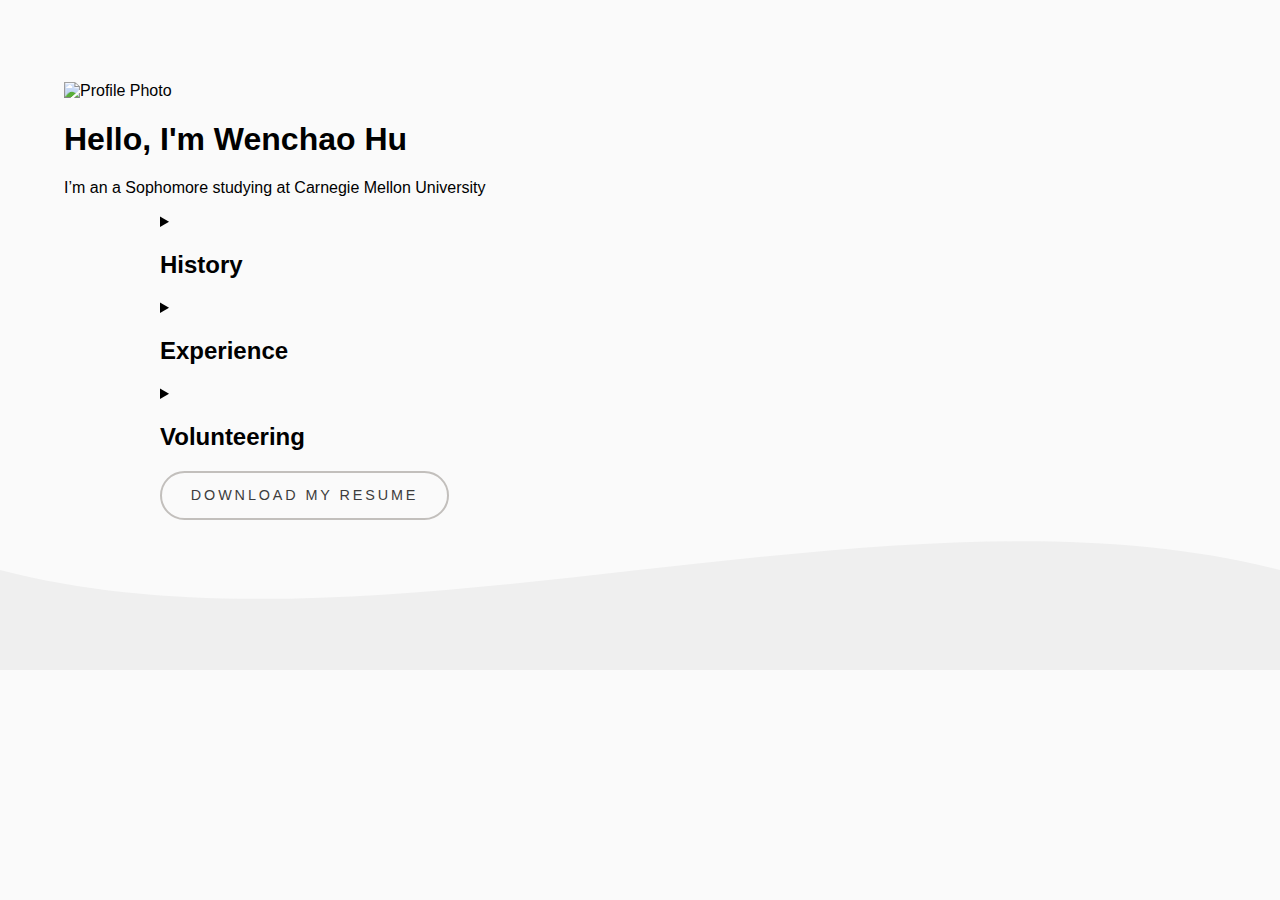
==== about.html @ 637ef560 "Basic about me page" ====
<!DOCTYPE html>
<html lang="en">

<head>
  <meta charset="UTF-8" />
  <meta name="viewport" content="width=device-width, initial-scale=1.0" />
  
  <meta name="description" content="Wenchao Hu's Photography">
  <link rel="stylesheet" href="static/css/main.css" />
  <link rel="stylesheet" href="static/css/page.css" />  

  <title>About Me</title>

</head>
<body>
  <nav class="visible">
    <div class="container">
      <a href="/" class="nav-logo" title="Back to Homepage">
        Wenchao Hu
      </a>
      <div class="nav-links">
        <a href="about.html" class="link">about</a>
        <a href="projects.html" class="link">projects</a>
         
      </div> 
    </div>
  </nav>

  <main>
    <section id="about" class="container">
      <div class="intro-container">
        <div class="intro-image">
          <img src="./static/images/about/profile.jpg" alt="Profile Photo">
        </div>
        <div class="intro">
          <h1 class="section-title">Hello, I'm Wenchao Hu</h1>
          <p class="bold-text"> I’m an a Sophomore studying at Carnegie Mellon University</p>
        </div>
      </div>
    </section>
    <section id="history" class="container inner-container">
      <details>
        <summary>
          <h2 class="subsection-title">
            History
          </h2>
        </summary>
        <div class="main-text">
          <p>
            I first started coding sometime in 2017 after taking a C# course in my 2nd year of university. The very
            first thing I built was a command-line GPA calculator (<a
              href="https://github.com/jemimaabu/GPA-Calculator-C-" target="_blank" rel="noopener">legacy
              code here</a> for posterity)
            and from then, I was
            hooked.
          </p>
          <p>
            I knew I enjoyed figuring out the logic behind creating applications but I was more interested in learning
            how to make it look pretty to users. That's how I started my <a href="https://linkedin.com/in/jemimaabu"
              target="_blank" rel="noopener">career</a> in front end development.
          </p>
          <p>
            I’m constantly trying to learn new technologies and concepts and I try to share my knowledge by <a
              href="articles">writing
              articles</a> and <a href="talks">speaking</a> at conferences.
          </p>
          <p>
            I enjoy building fun designs on <a href="https://codepen.io/Jemimaabu" target="_blank"
              rel="noopener">Codepen</a> and
            time-saving projects on <a href="https://github.com/jemimaabu" target="_blank" rel="noopener">Github</a>. I
            also publish
            beginner-friendly
            articles on <a href="https://hashnode.com/@jemimaabu" target="_blank" rel="noopener">Hashnode</a>
            and <a href="https://www.freecodecamp.org/news/author/jemima/" target="_blank"
              rel="noopener">freeCodeCamp</a>.</p>
          <p>
            I’m very dedicated to diversity and inclusion in the tech space so I try to <a
              href="#volunteering">volunteer my time</a> and support initiatives targeted
            towards minorities and provide direct mentorship to people who look like me.
          </p>
          <p>
            Currently, I’m focused on moving to the next stage of my career and achieving mid-level developer status.
          </p>
          <p>
            Thanks for reading &#128522;
          </p>
        </div>
      </details>
    </section>
    <section id="experience" class="container inner-container">
      <details>
        <summary>
          <h2 class="subsection-title">
            Experience
          </h2>
        </summary>
        <div class="main-text">
          <div class="text">
            <h3 class="text-header"><b>Front End Developer</b> — <a href="https://wemakewebsites.com/" target="_blank"
                rel="noopener">We Make Websites</a> </h3>
            <p class="text-subtitle">MAY 2021 - PRESENT | London, England</p>
            <ul>
              <li>Working with Shopify technologies to create e-commerce stores on various client projects.</li>
            </ul>
          </div>
          <div class="text">
            <h3 class="text-header"><b>Front End Developer</b> — <a href="https://telesoftas.com/" target="_blank"
                rel="noopener">Telesoftas</a> </h3>
            <p class="text-subtitle">FEB 2020 - DEC 2021 | Kaunas, Lithuania</p>
            <ul>
              <li>Responsible for building the user interface and developing frontend
                architecture on various client projects using several technologies and
                methodologies.</li>
            </ul>
          </div>
          <div class="text">
            <h3 class="text-header"><b>Front End Developer</b> — <a href="https://www.sumo-soft.com/" target="_blank"
                rel="noopener">Sumosoft</a> </h3>
            <p class="text-subtitle">MAY 2018 - MARCH 2019 | United Kingdom (Remote)</p>
            <ul>
              <li>Developed web pages for shops on Savile Row using an internal content
                management system. Worked on the team that built the company
                website.</li>
            </ul>
          </div>
          <div class="text">
            <h3 class="text-header"><b>Front End Developer</b> — <a href="https://naturesownwonders.com/"
                target="_blank" rel="noopener">Nature’s Own
                Wonder</a> </h3>
            <p class="text-subtitle">FEB 2018 - MAY 2018 | Lagos, Nigeria</p>
            <ul>
              <li>Responsible for creating wireframes, mockups and prototypes for
                products and seeing them to deployment.</li>
            </ul>
          </div>
          <div class="text">
            <h3 class="text-header"><b>Front End Developer, UI Designer</b> — <a href="https://omoelle.com/"
                target="_blank" rel="noopener">Omoelle</a>
            </h3>
            <p class="text-subtitle">SEPT 2017 - FEB 2018 | Lagos, Nigeria</p>
            <ul>
              <li>Designed and developed a new website layout for an existing
                e-commerce site.</li>
            </ul>
          </div>
        </div>
      </details>
    </section>
    <section id="volunteering" class="container inner-container">
      <details>
        <summary>
          <h2 class="subsection-title">
            Volunteering
          </h2>
        </summary>
        <div class="main-text">
          <div class="text">
            <h3 class="text-header"><b>Workshop Trainer</b> — <a
                href="https://www.facebook.com/media/set/?vanity=TeleSoftas&set=a.10157567631476723" target="_blank"
                rel="noopener">Women Go Tech</a>
            </h3>
            <p class="text-subtitle">OCT 2020 | Kaunas, Lithuania</p>
            <ul>
              <li>Taught a one-day workshop on web accessibility.</li>
            </ul>
          </div>
          <div class="text">
            <h3 class="text-header"><b>Web Development Teacher</b> — <a href="http://unilagconsult.com.ng/cybercamp"
                target="_blank" rel="noopener">UNILAG
                CyberCamp</a>
            </h3>
            <p class="text-subtitle">JULY – AUG 2019 | Lagos, Nigeria</p>
            <ul>
              <li>Taught the basics of web development to children between the ages of 10 to 17 years. Built the
                CyberCamp
                website from scratch using HTML and CSS.
              </li>
            </ul>
          </div>
          <div class="text">
            <h3 class="text-header"><b>Workshop Trainer</b> — <a href="http://www.raoatech.com/" target="_blank"
                rel="noopener">Raoatech</a>
            </h3>
            <p class="text-subtitle">JUN 2019 | Lagos, Nigeria</p>
            <ul>
              <li>Taught a one-day workshop on the basics of web design and development to students at the Lagos
                University Teaching Hospital.
              </li>
            </ul>
          </div>
          <div class="text">
            <h3 class="text-header"><b>Web Development Teacher</b> — <a href="https://girlcode.academy/" target="_blank"
                rel="noopener">GirlCode Academy</a>
            </h3>
            <p class="text-subtitle">FEB - MAR 2019 | Lagos, Nigeria</p>
            <ul>
              <li>Taught selected female candidates the basics of front end development.
              </li>
            </ul>
          </div>
          <div class="text">
            <h3 class="text-header"><b>Volunteer Trainer</b> — <a href="https://pearlsafrica.org/girlscoding/"
                target="_blank" rel="noopener">Pearls Africa</a>
            </h3>
            <p class="text-subtitle">DEC 2017 - JAN 2018 | Lagos, Nigeria</p>
            <ul>
              <li>Taught girls from underprivileged backgrounds the fundamentals of programming.
              </li>
            </ul>
          </div>
        </div>
      </details>
    </section> 


    <div class="section-link container inner-container">
      <a href=""
        class="link-btn">Download My Resume</a>
    </div>
  </main>
  <div class="wave-border top">
    <svg viewBox="0 0 500 150" preserveAspectRatio="none" style="height: 100%; width: 100%;">
      <path d="M0.00,49.98 C149.99,150.00 349.20,-49.98 500.00,49.98 L500.00,150.00 L0.00,150.00 Z"
        style="stroke: none; fill: var(--shade-100)"></path>
      <path class="neon-path" d="M0.00,49.98 C149.99,150.00 349.20,-49.98 500.00,49.98"
        style="stroke: var(--neon-color);fill: none;"></path>
    </svg>
  </div>   
</body>

<script src="./static/js/index.js"></script>

</html>
---- static/css/main.css ----
@import "./theme.css";
@import "./utilities.css";
@import "./animations.css";
@import "../fontello/css/fontello.css";
@import "./coffee.css";

body {
  margin: 0;
  background-color: var(--background-color);
  background-repeat: no-repeat;
  background-position: left top;
  color: var(--text-color);
  font-family: "Inter", sans-serif;
}

body.no-scroll {
  overflow: hidden;
}

* {
  box-sizing: border-box;
}

a {
  color: var(--shade-500);
  text-decoration: none;
}

.link-btn {
  display: inline-block;
  border: 2px solid var(--grey-color);
  background-color: transparent;
  border-radius: 2em;
  padding: 1em 2em;
  text-transform: uppercase;
  font-size: 0.9rem;
  letter-spacing: 0.2em;
  transition: border 500ms, background-color 500ms, color 500ms;
}

.link-btn:hover,
.link-btn:focus {
  outline: none;
  color: var(--background-color);
  background-color: var(--shade-500);
  border-color: var(--shade-500);
}

button {
  border: none;
  background-color: transparent;
  text-transform: uppercase;
  font-size: 0.9rem;
  color: var(--shade-500);
  cursor: pointer;
}

button:hover,
button:focus {
  color: var(--text-color);
}

nav {
  position: sticky;
  top: 0;
  left: 0;
  right: 0;
  padding-top: 2rem;
  padding-bottom: 2rem;
  background-color: var(--background-color);
  transition: top 500ms;
}

nav.js-nav {
  opacity: 0;
}

.js-nav.visible {
  z-index: 50;
  animation: fade-in 0.6s cubic-bezier(0.39, 0.575, 0.565, 1) both;
}

.js-nav.visible.scroll-up {
  top: 0;
}

.js-nav.visible.scroll-down {
  top: -20%;
}

.js-nav.hidden {
  animation: fade-out 0.6s cubic-bezier(0.39, 0.575, 0.565, 1) both;
}

nav .container {
  display: flex;
  justify-content: space-between;
  align-items: center;
}

.nav-links {
  display: flex;
  margin: -1em 0;
  flex: 1 0 auto;
  justify-content: flex-end;
  align-items: center;
}

.nav-links .link {
  position: relative;
  margin: 1em;
  color: var(--text-color);
  font-size: 0.85rem;
  text-transform: uppercase;
  letter-spacing: 1px;
}

.nav-links .link:before {
  content: "";
  z-index: -1;
  position: absolute;
  background-color: var(--secondary-color);
  bottom: 0;
  left: 0;
  width: 100%;
  height: 50%;
  max-width: 0;
  transition: max-width 500ms;
}

.nav-links .link:hover,
.nav-links .link:focus {
  outline: none;
}

.nav-links .link:hover:before,
.nav-links .link:focus:before,
.nav-links .link.active:before {
  max-width: 10rem;
}

.js-nav .nav-controls {
  padding-left: 1rem;
  display: flex;
  align-items: center;
}

.js-nav .nav-controls .hamburger {
  width: 1.5rem;
  margin: 0 1.5rem;
  height: 0.75rem;
  position: relative;
}

.js-nav .nav-controls .hamburger:before,
.js-nav .nav-controls .hamburger:after {
  content: "";
  position: absolute;
  height: 2px;
  width: 100%;
  background-color: var(--shade-500);
  left: 0;
  margin: auto;
  transition: transform 500ms;
}

.nav-controls .hamburger:before {
  top: 0;
}

.nav-controls .hamburger:after {
  bottom: 0;
}

.nav-controls .hamburger.active:before {
  bottom: 0;
  transform: rotate(45deg);
}

.nav-controls .hamburger.active:after {
  top: 0;
  transform: rotate(-45deg);
}

.nav-controls .control {
  display: none;
  font-size: 1rem;
  padding: 0;
}

.js-nav .nav-controls .control {
  display: inline-block;
}

.nav-controls .control:hover,
.nav-controls .control:focus {
  outline: none;
  animation: rotate-center 2s ease-in-out both infinite;
}

.nav-logo {
  position: relative;
  line-height: 1;
  font-size: 1.1rem;
}

.logo {
  text-align: center;
  font-size: 1.25rem;
  color: var(--shade-500);
  letter-spacing: 1px;
  text-transform: uppercase;
}

.wave-border {
  height: 150px;
  overflow: hidden;
}

.scroll-in.js-opacity {
  opacity: 0;
}

.scroll-in.scrolled {
  animation: fade-in-bottom 1s cubic-bezier(0.39, 0.575, 0.565, 1) both;
}

.scroll-in.unscrolled {
  animation: fade-out-top 1s cubic-bezier(0.39, 0.575, 0.565, 1) both;
}

footer {
  padding-top: 2rem;
  padding-bottom: 2rem;
  background-color: var(--shade-100);
}

footer .support.container {
  flex-direction: column;
  align-items: flex-end;
  margin-bottom: 1rem;
}

footer .support p {
  margin: 0 0 0.5rem;
  max-width: 45ch;
  font-size: 0.9rem;
  color: var(--shade-500);
}

footer .container {
  display: flex;
  justify-content: space-between;
  align-items: center;
  flex-wrap: wrap;
}

footer .social-media {
  display: flex;
  margin-left: -0.5rem;
}

footer .social-media a {
  margin: 0.5rem;
  font-size: 1.1rem;
}

footer .copyright {
  font-size: 0.9rem;
  color: var(--shade-500);
} 

@media screen and (min-width: 721px) {
  .hamburger,
  .nav-links .social-media {
    display: none;
  }
}

@media screen and (max-width: 720px) {
  .logo {
    font-size: 1rem;
  }

  .js-nav .nav-links {
    position: absolute;
    padding: 2rem;
    right: 0;
    top: 4.5rem;
    left: 0;
    margin: auto;
    display: flex;
    flex-direction: column;
    width: 100%;
    box-shadow: 0px 0 10px 1px rgb(0 0 0 / 20%);
    border-radius: 0.25em;
    opacity: 0;
    visibility: hidden;
  }

  .js-nav .nav-links.visible {
    z-index: 50;
    background-color: var(--background-color);
    visibility: visible;
    animation: fade-in-top 1s cubic-bezier(0.39, 0.575, 0.565, 1) both;
  }

  .js-nav .nav-links .social-media {
    display: flex;
    margin: 1rem -0.5rem;
  }

  .js-nav .nav-links .social-media a {
    margin: 0 1rem;
    font-size: 1.1rem;
  }

  footer .support.container {
    margin-bottom: 2rem;
  }
}

@media (prefers-reduced-motion) {
  .scroll-in.js-opacity {
    opacity: 1;
    animation: none !important;
  }
}
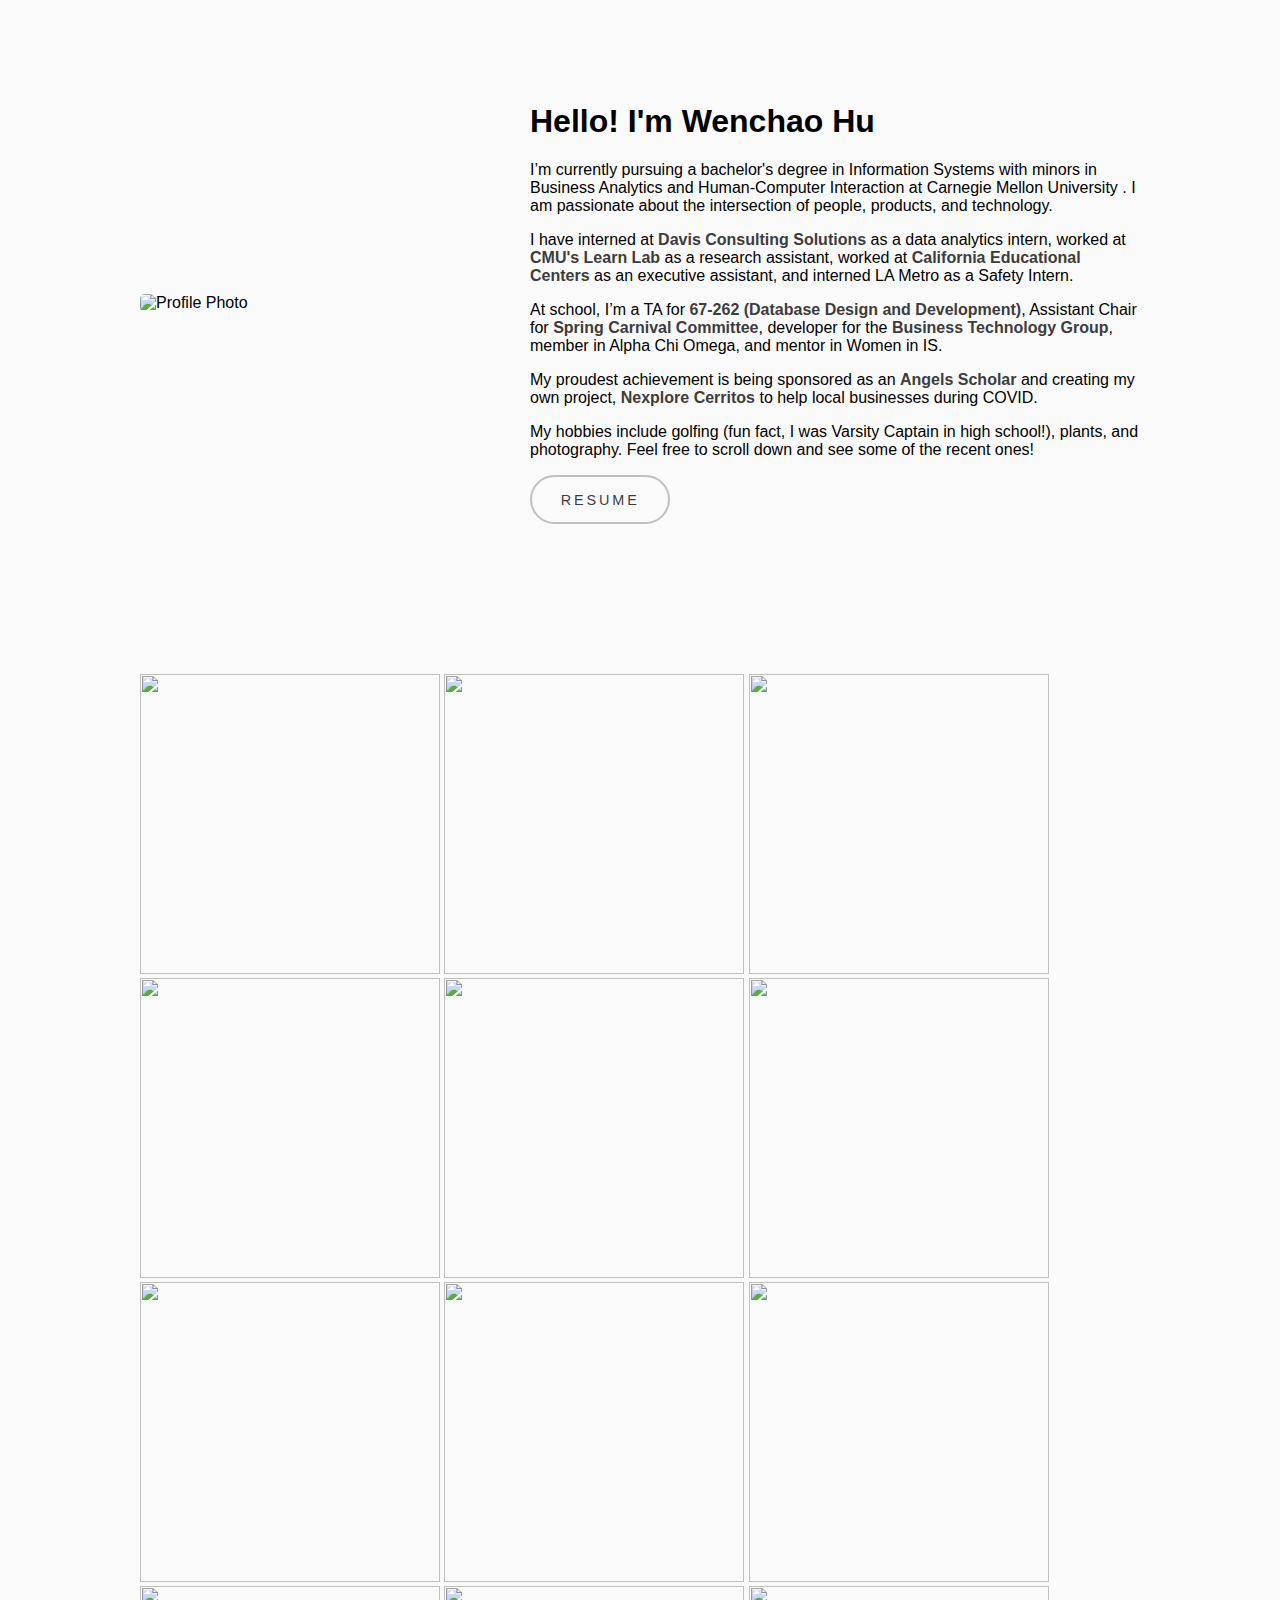
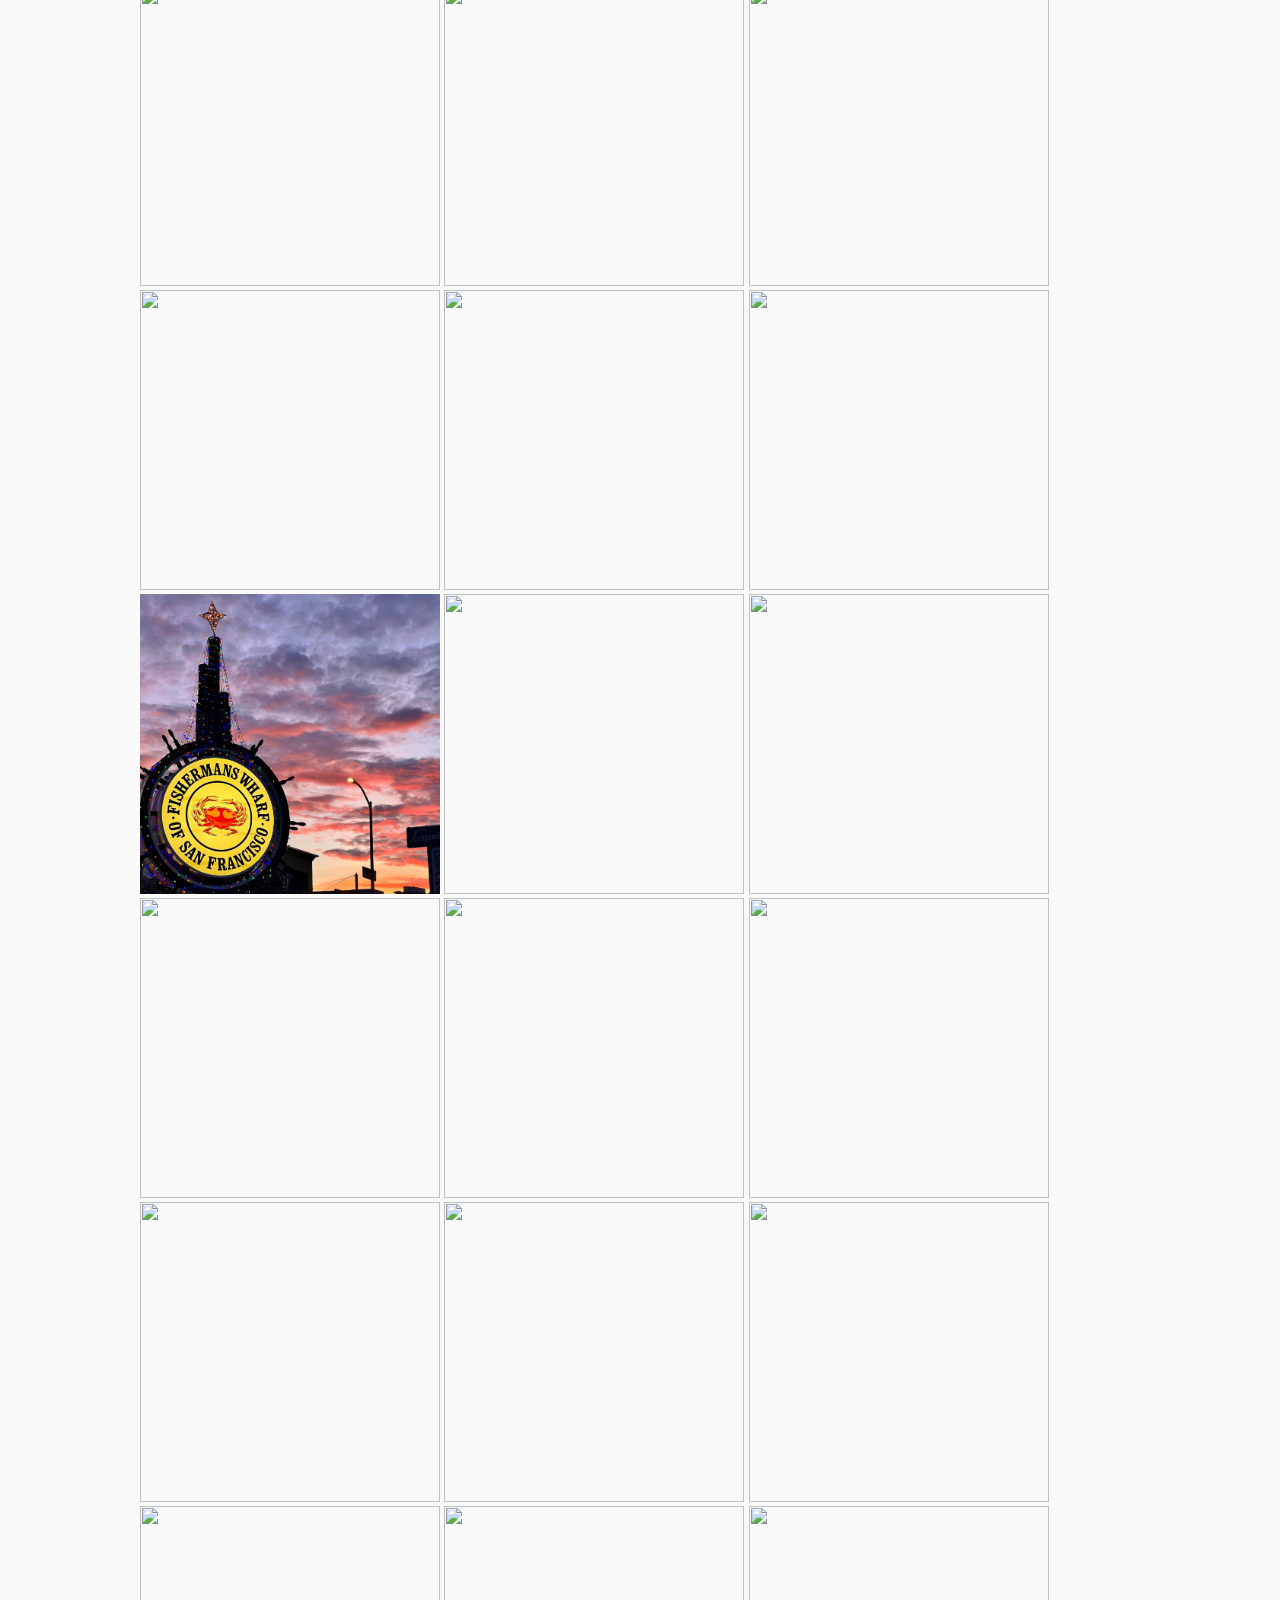
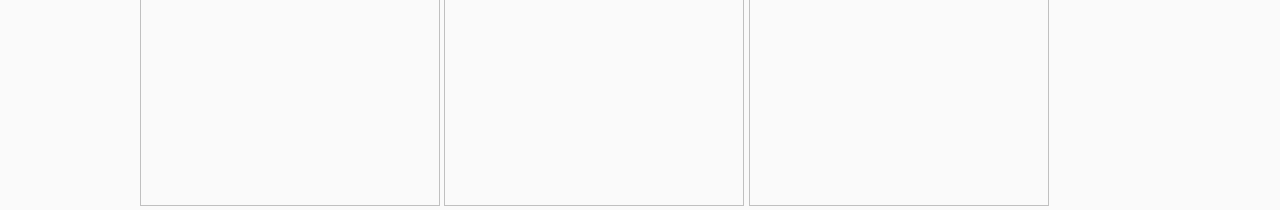
==== commit d1a68feb: "updated about branch with pertenant information" ====
--- a/about.html
+++ b/about.html
@@ -20,212 +20,182 @@
       </a>
       <div class="nav-links">
         <a href="about.html" class="link">about</a>
-        <a href="projects.html" class="link">projects</a>
-         
+        <a href="projects.html" class="link">projects</a> 
       </div> 
     </div>
   </nav>
 
   <main>
-    <section id="about" class="container">
-      <div class="intro-container">
-        <div class="intro-image">
-          <img src="./static/images/about/profile.jpg" alt="Profile Photo">
+    <section id="about" class="container" style="margin-bottom: 150px;"> 
+      <div class="intro-container" style="display: flex; max-width: 1000px; margin: 0 auto; align-items: center;"> 
+        <div class="intro-image" style="width: 35%; margin-right: 40px;"> 
+          <img src="./static/images/about/profile.jpg" alt="Profile Photo" style="width: 100%; height: auto; border-radius: 5px;">
+          
         </div>
-        <div class="intro">
-          <h1 class="section-title">Hello, I'm Wenchao Hu</h1>
-          <p class="bold-text"> I’m an a Sophomore studying at Carnegie Mellon University</p>
+        
+        <div class="intro" style="flex: 1;">
+          <h1 class="section-title"> Hello! I'm Wenchao Hu</h1>
+    
+          <p class="bold-text">
+            I’m currently pursuing a bachelor's degree in Information Systems with 
+            minors in Business Analytics and Human-Computer Interaction at Carnegie Mellon University .
+            I am passionate about the intersection of people, products, and technology.
+          </p>
+    
+          <p class="bold-text">
+            
+          </p>
+    
+          <p class="bold-text">
+            I have interned at <a href="https://www.davisconsultingsolutionspa.com/">
+              <b>Davis Consulting Solutions</b>
+            </a> 
+            as a data analytics intern, 
+            
+            worked at <a href="https://learnlab.org/"><b>CMU's Learn Lab</b></a> 
+            as a research assistant, 
+
+            worked at <a href="https://www.cectutoring.com/"><b>California Educational Centers</b></a> as an executive assistant, 
+
+            and interned LA Metro as a Safety Intern. 
+          </p>
+    
+          <p class="bold-text">
+
+            At school, I’m a TA for <a href="https://www.cmu.edu/information-systems/images/syllabi/67262-database-des-dev-f16.pdf">
+              <b>67-262 (Database Design and Development)</b></a>, 
+              
+            Assistant Chair for <a href="https://www.springcarnival.org/"><b>Spring Carnival Committee</b></a>, 
+            
+            developer for the<a href="https://www.springcarnival.org/"><b> Business Technology Group</b></a>,
+             
+            member in Alpha Chi Omega, and mentor in Women in IS.
+          </p>
+    
+          <p class="bold-text">
+            My proudest achievement is being sponsored as an <a href="https://www.mlb.com/news/angels-scholars-award-program-gives-out-college-scholarships"><b>Angels Scholar</b></a> 
+            and creating my own project, <a href="https://www.youtube.com/watch?v=CioVJAPeBm0"><b>Nexplore Cerritos</b></a> to help local businesses during COVID.  
+          </p>
+    
+          <p class="bold-text">
+            My hobbies include golfing (fun fact, I was Varsity Captain in high school!), 
+            plants, and photography. Feel free to scroll down and see some of the recent ones!
+          </p>
+ 
+            <a href="https://drive.google.com/file/d/1SIorwhEg96gOKM5s2UBTBjJ0AyU7z9_x/view?usp=sharing" class="link-btn" >Resume</a> 
         </div>
       </div>
     </section>
-    <section id="history" class="container inner-container">
-      <details>
-        <summary>
-          <h2 class="subsection-title">
-            History
-          </h2>
-        </summary>
-        <div class="main-text">
-          <p>
-            I first started coding sometime in 2017 after taking a C# course in my 2nd year of university. The very
-            first thing I built was a command-line GPA calculator (<a
-              href="https://github.com/jemimaabu/GPA-Calculator-C-" target="_blank" rel="noopener">legacy
-              code here</a> for posterity)
-            and from then, I was
-            hooked.
-          </p>
-          <p>
-            I knew I enjoyed figuring out the logic behind creating applications but I was more interested in learning
-            how to make it look pretty to users. That's how I started my <a href="https://linkedin.com/in/jemimaabu"
-              target="_blank" rel="noopener">career</a> in front end development.
-          </p>
-          <p>
-            I’m constantly trying to learn new technologies and concepts and I try to share my knowledge by <a
-              href="articles">writing
-              articles</a> and <a href="talks">speaking</a> at conferences.
-          </p>
-          <p>
-            I enjoy building fun designs on <a href="https://codepen.io/Jemimaabu" target="_blank"
-              rel="noopener">Codepen</a> and
-            time-saving projects on <a href="https://github.com/jemimaabu" target="_blank" rel="noopener">Github</a>. I
-            also publish
-            beginner-friendly
-            articles on <a href="https://hashnode.com/@jemimaabu" target="_blank" rel="noopener">Hashnode</a>
-            and <a href="https://www.freecodecamp.org/news/author/jemima/" target="_blank"
-              rel="noopener">freeCodeCamp</a>.</p>
-          <p>
-            I’m very dedicated to diversity and inclusion in the tech space so I try to <a
-              href="#volunteering">volunteer my time</a> and support initiatives targeted
-            towards minorities and provide direct mentorship to people who look like me.
-          </p>
-          <p>
-            Currently, I’m focused on moving to the next stage of my career and achieving mid-level developer status.
-          </p>
-          <p>
-            Thanks for reading &#128522;
-          </p>
-        </div>
-      </details>
+ 
+
+
+    <section id="photos" class="container">  
+
+      <div class="section-content" style="justify-content: center; flex-wrap: wrap; max-width: 1000px; margin: 0 auto;">
+    
+        <a target="_blank" rel="noopener">
+          <img src="./static/images/photography/1.png" width="300" height="300">
+        </a>  
+        <a target="_blank" rel="noopener">
+            <img src="./static/images/photography/2.png" width="300" height="300">
+        </a>  
+        <a target="_blank" rel="noopener">
+            <img src="./static/images/photography/3.png" width="300" height="300">
+        </a> 
+        <a target="_blank" rel="noopener">
+            <img src="./static/images/photography/5.png" width="300" height="300">
+        </a> 
+        <a target="_blank" rel="noopener">
+          <img src="./static/images/photography/6.png" width="300" height="300">
+        </a>  
+        <a target="_blank" rel="noopener">
+            <img src="./static/images/photography/8.png" width="300" height="300">
+        </a>  
+
+
+        <a target="_blank" rel="noopener">
+            <img src="./static/images/photography/9.png" width="300" height="300">
+        </a> 
+        <a target="_blank" rel="noopener">
+            <img src="./static/images/photography/10.png" width="300" height="300">
+        </a> 
+        <a target="_blank" rel="noopener">
+          <img src="./static/images/photography/11.png" width="300" height="300">
+        </a> 
+ 
+        <a target="_blank" rel="noopener">
+            <img src="./static/images/photography/13.png" width="300" height="300">
+        </a>  
+      <a target="_blank" rel="noopener">
+          <img src="./static/images/photography/15.png" width="300" height="300">
+      </a>  
+      <a target="_blank" rel="noopener">
+          <img src="./static/images/photography/16.png" width="300" height="300">
+      </a> 
+
+      <!-- 12 -->
+       
+      <a target="_blank" rel="noopener">
+          <img src="./static/images/photography/17.png" width="300" height="300">
+      </a> 
+      <a target="_blank" rel="noopener">
+          <img src="./static/images/photography/18.png" width="300" height="300">
+      </a>  
+      <a target="_blank" rel="noopener">
+          <img src="./static/images/photography/20.png" width="300" height="300">
+      </a> 
+
+      <a target="_blank" rel="noopener">
+          <img src="./static/images/photography/21.png" width="300" height="300">
+      </a>     
+      
+      <a target="_blank" rel="noopener">
+          <img src="./static/images/photography/35.png" width="300" height="300">
+      </a> 
+
+      <a target="_blank" rel="noopener">
+          <img src="./static/images/photography/37.png" width="300" height="300">
+      </a> 
+
+      <a target="_blank" rel="noopener">
+          <img src="./static/images/photography/38.png" width="300" height="300">
+      </a> 
+      
+      <a target="_blank" rel="noopener">
+          <img src="./static/images/photography/43.png" width="300" height="300">
+      </a> 
+
+
+      <a target="_blank" rel="noopener">
+          <img src="./static/images/photography/44.png" width="300" height="300">
+      </a> 
+      <a target="_blank" rel="noopener">
+          <img src="./static/images/photography/45.png" width="300" height="300">
+      </a>  
+      <a target="_blank" rel="noopener">
+          <img src="./static/images/photography/47.png" width="300" height="300">
+      </a>  
+      <a target="_blank" rel="noopener">
+        <img src="./static/images/photography/54.png" width="300" height="300">
+    </a> 
+    
+    <a target="_blank" rel="noopener">
+      <img src="./static/images/photography/51.png" width="300" height="300">
+  </a>  
+      <a target="_blank" rel="noopener">
+          <img src="./static/images/photography/49.png" width="300" height="300">
+      </a>   
+      <a target="_blank" rel="noopener">
+          <img src="./static/images/photography/52.png" width="300" height="300">
+      </a>  
+      
+      </div>
     </section>
-    <section id="experience" class="container inner-container">
-      <details>
-        <summary>
-          <h2 class="subsection-title">
-            Experience
-          </h2>
-        </summary>
-        <div class="main-text">
-          <div class="text">
-            <h3 class="text-header"><b>Front End Developer</b> — <a href="https://wemakewebsites.com/" target="_blank"
-                rel="noopener">We Make Websites</a> </h3>
-            <p class="text-subtitle">MAY 2021 - PRESENT | London, England</p>
-            <ul>
-              <li>Working with Shopify technologies to create e-commerce stores on various client projects.</li>
-            </ul>
-          </div>
-          <div class="text">
-            <h3 class="text-header"><b>Front End Developer</b> — <a href="https://telesoftas.com/" target="_blank"
-                rel="noopener">Telesoftas</a> </h3>
-            <p class="text-subtitle">FEB 2020 - DEC 2021 | Kaunas, Lithuania</p>
-            <ul>
-              <li>Responsible for building the user interface and developing frontend
-                architecture on various client projects using several technologies and
-                methodologies.</li>
-            </ul>
-          </div>
-          <div class="text">
-            <h3 class="text-header"><b>Front End Developer</b> — <a href="https://www.sumo-soft.com/" target="_blank"
-                rel="noopener">Sumosoft</a> </h3>
-            <p class="text-subtitle">MAY 2018 - MARCH 2019 | United Kingdom (Remote)</p>
-            <ul>
-              <li>Developed web pages for shops on Savile Row using an internal content
-                management system. Worked on the team that built the company
-                website.</li>
-            </ul>
-          </div>
-          <div class="text">
-            <h3 class="text-header"><b>Front End Developer</b> — <a href="https://naturesownwonders.com/"
-                target="_blank" rel="noopener">Nature’s Own
-                Wonder</a> </h3>
-            <p class="text-subtitle">FEB 2018 - MAY 2018 | Lagos, Nigeria</p>
-            <ul>
-              <li>Responsible for creating wireframes, mockups and prototypes for
-                products and seeing them to deployment.</li>
-            </ul>
-          </div>
-          <div class="text">
-            <h3 class="text-header"><b>Front End Developer, UI Designer</b> — <a href="https://omoelle.com/"
-                target="_blank" rel="noopener">Omoelle</a>
-            </h3>
-            <p class="text-subtitle">SEPT 2017 - FEB 2018 | Lagos, Nigeria</p>
-            <ul>
-              <li>Designed and developed a new website layout for an existing
-                e-commerce site.</li>
-            </ul>
-          </div>
-        </div>
-      </details>
-    </section>
-    <section id="volunteering" class="container inner-container">
-      <details>
-        <summary>
-          <h2 class="subsection-title">
-            Volunteering
-          </h2>
-        </summary>
-        <div class="main-text">
-          <div class="text">
-            <h3 class="text-header"><b>Workshop Trainer</b> — <a
-                href="https://www.facebook.com/media/set/?vanity=TeleSoftas&set=a.10157567631476723" target="_blank"
-                rel="noopener">Women Go Tech</a>
-            </h3>
-            <p class="text-subtitle">OCT 2020 | Kaunas, Lithuania</p>
-            <ul>
-              <li>Taught a one-day workshop on web accessibility.</li>
-            </ul>
-          </div>
-          <div class="text">
-            <h3 class="text-header"><b>Web Development Teacher</b> — <a href="http://unilagconsult.com.ng/cybercamp"
-                target="_blank" rel="noopener">UNILAG
-                CyberCamp</a>
-            </h3>
-            <p class="text-subtitle">JULY – AUG 2019 | Lagos, Nigeria</p>
-            <ul>
-              <li>Taught the basics of web development to children between the ages of 10 to 17 years. Built the
-                CyberCamp
-                website from scratch using HTML and CSS.
-              </li>
-            </ul>
-          </div>
-          <div class="text">
-            <h3 class="text-header"><b>Workshop Trainer</b> — <a href="http://www.raoatech.com/" target="_blank"
-                rel="noopener">Raoatech</a>
-            </h3>
-            <p class="text-subtitle">JUN 2019 | Lagos, Nigeria</p>
-            <ul>
-              <li>Taught a one-day workshop on the basics of web design and development to students at the Lagos
-                University Teaching Hospital.
-              </li>
-            </ul>
-          </div>
-          <div class="text">
-            <h3 class="text-header"><b>Web Development Teacher</b> — <a href="https://girlcode.academy/" target="_blank"
-                rel="noopener">GirlCode Academy</a>
-            </h3>
-            <p class="text-subtitle">FEB - MAR 2019 | Lagos, Nigeria</p>
-            <ul>
-              <li>Taught selected female candidates the basics of front end development.
-              </li>
-            </ul>
-          </div>
-          <div class="text">
-            <h3 class="text-header"><b>Volunteer Trainer</b> — <a href="https://pearlsafrica.org/girlscoding/"
-                target="_blank" rel="noopener">Pearls Africa</a>
-            </h3>
-            <p class="text-subtitle">DEC 2017 - JAN 2018 | Lagos, Nigeria</p>
-            <ul>
-              <li>Taught girls from underprivileged backgrounds the fundamentals of programming.
-              </li>
-            </ul>
-          </div>
-        </div>
-      </details>
-    </section> 
-
-
-    <div class="section-link container inner-container">
-      <a href=""
-        class="link-btn">Download My Resume</a>
-    </div>
+
+    
   </main>
-  <div class="wave-border top">
-    <svg viewBox="0 0 500 150" preserveAspectRatio="none" style="height: 100%; width: 100%;">
-      <path d="M0.00,49.98 C149.99,150.00 349.20,-49.98 500.00,49.98 L500.00,150.00 L0.00,150.00 Z"
-        style="stroke: none; fill: var(--shade-100)"></path>
-      <path class="neon-path" d="M0.00,49.98 C149.99,150.00 349.20,-49.98 500.00,49.98"
-        style="stroke: var(--neon-color);fill: none;"></path>
-    </svg>
-  </div>   
+  
+  
 </body>
 
 <script src="./static/js/index.js"></script>
